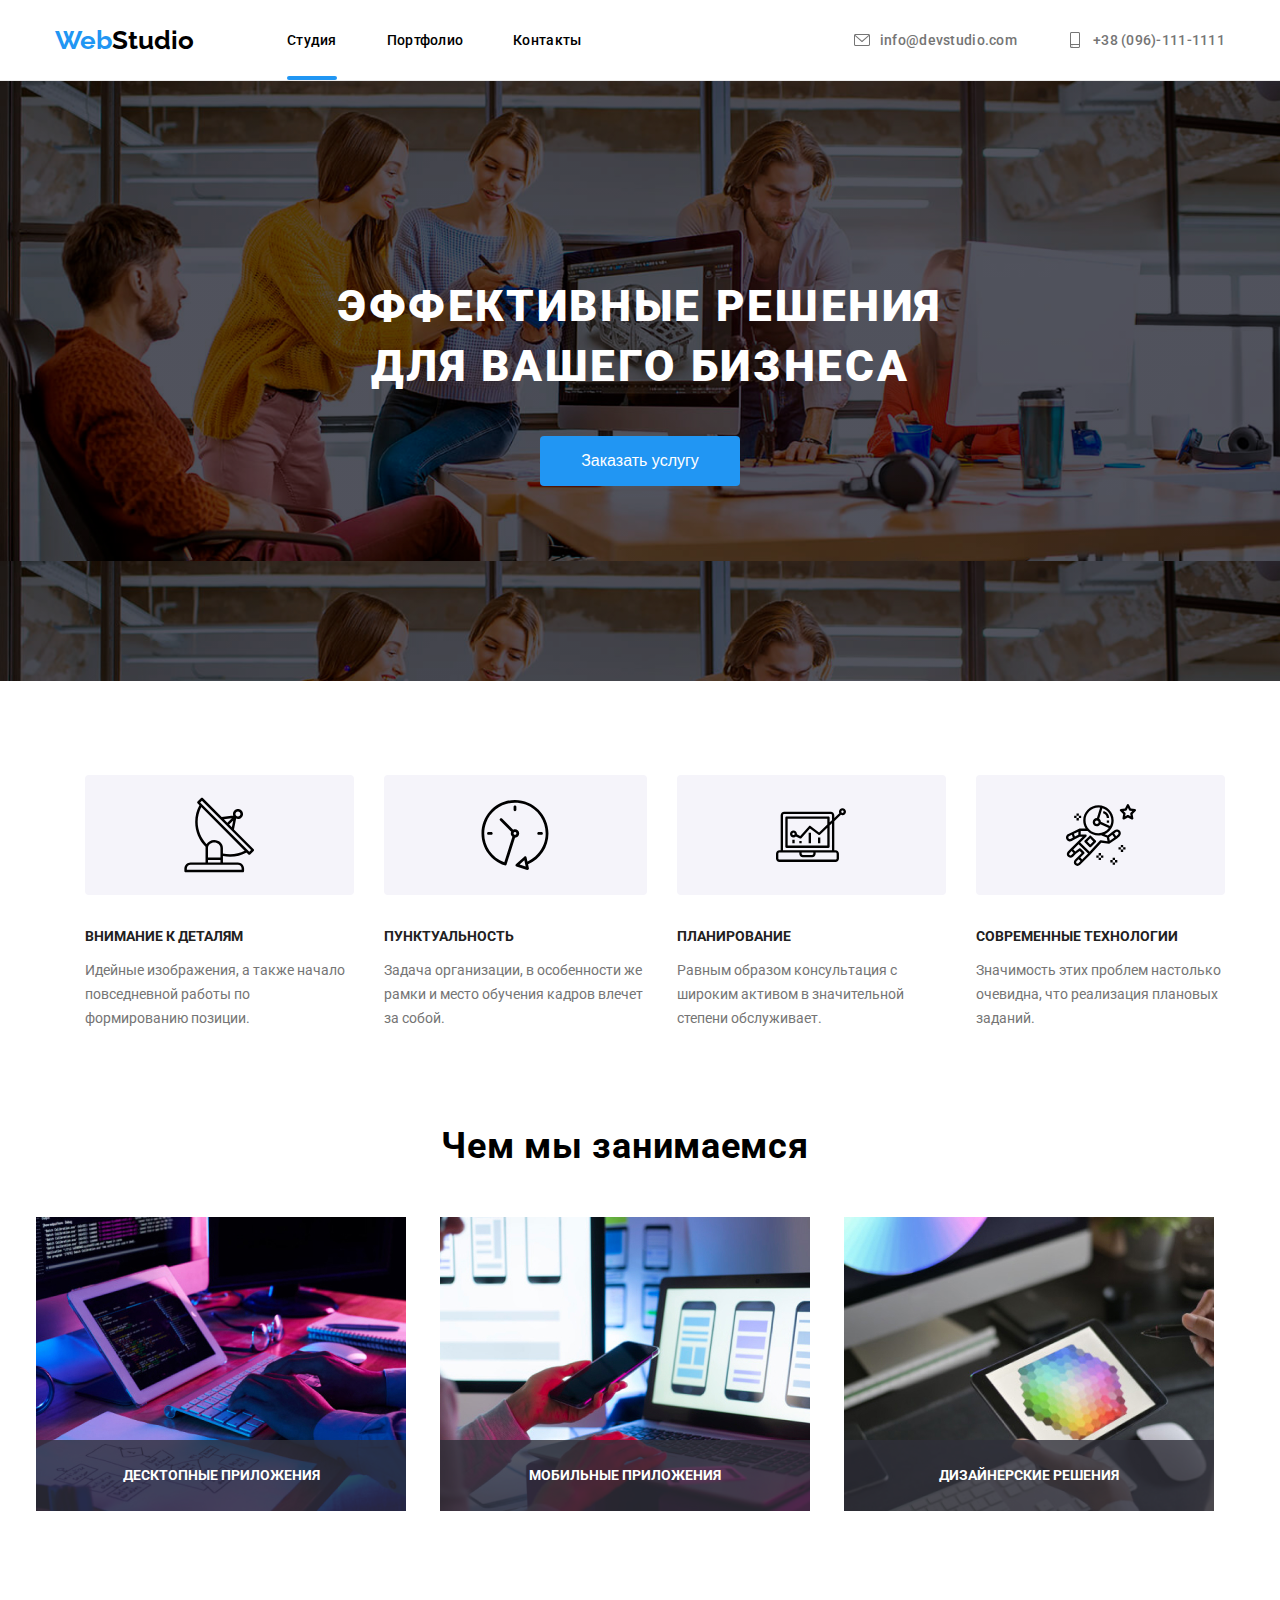
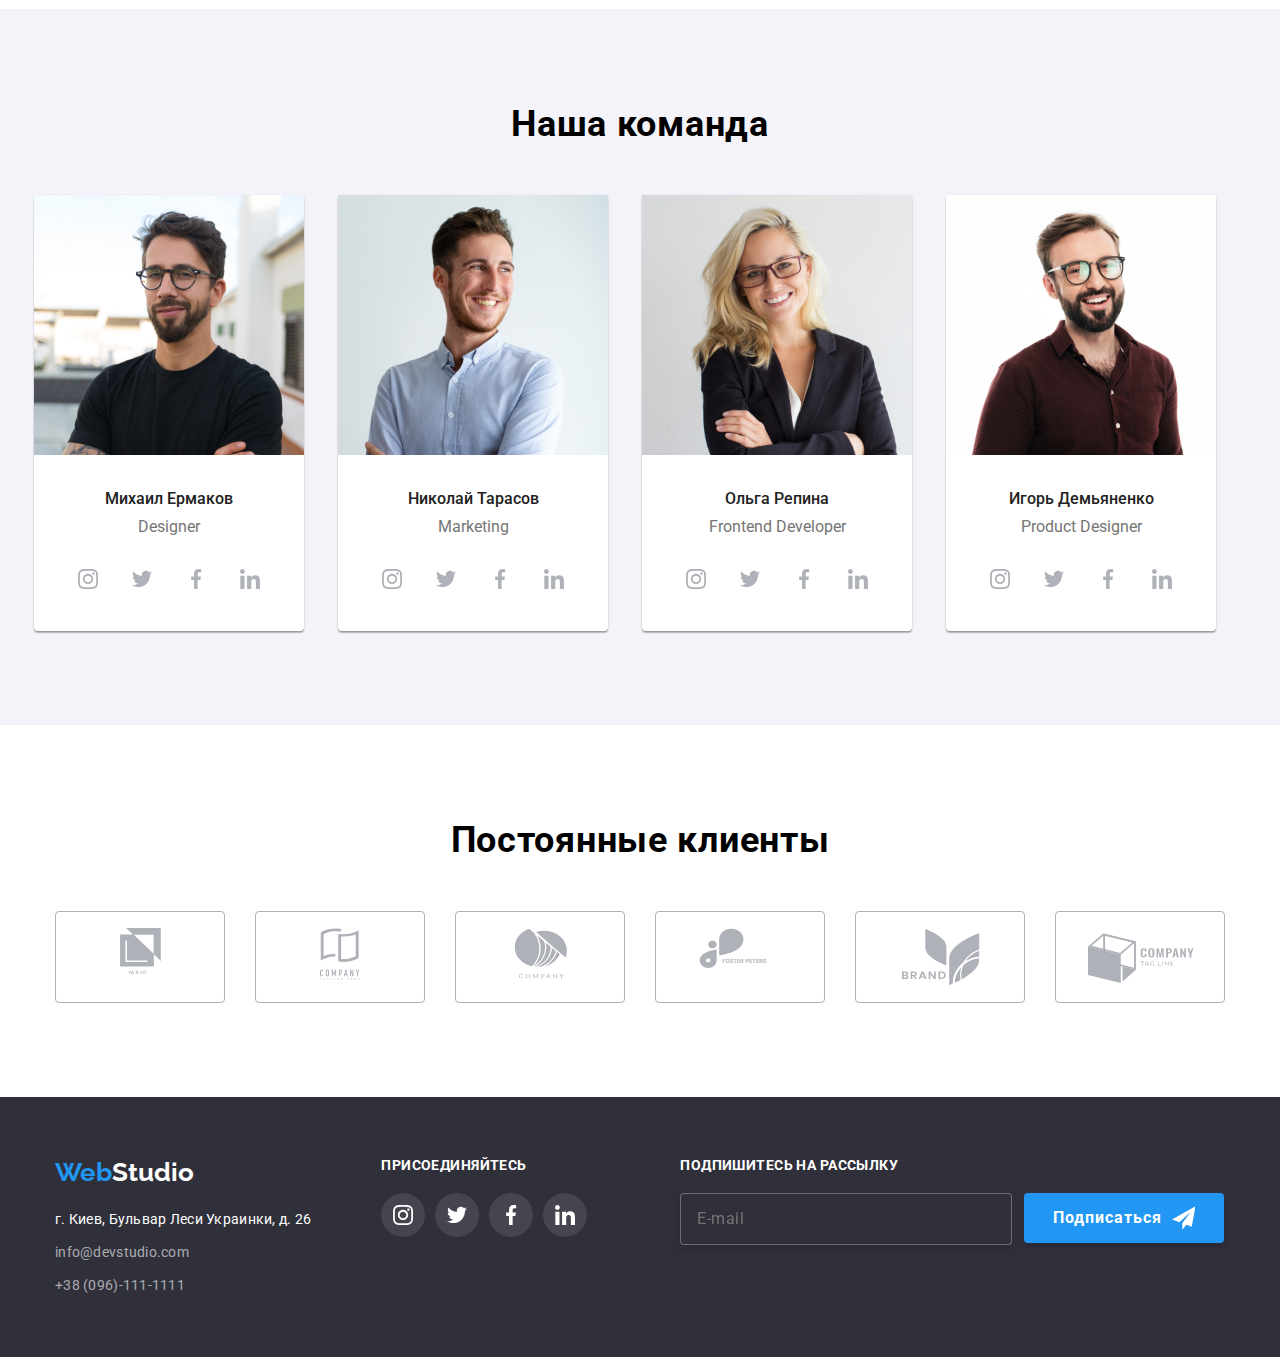
==== index.html @ a00d7442 "initial commit" ====
<!DOCTYPE html>
<html lang="ru">

<head>
    <meta charset="UTF-8">
    <meta http-equiv="X-UA-Compatible" content="IE=edge">
    <meta name="viewport" content="width=device-width, initial-scale=1.0">
    <title>WebStudio</title>
    <link rel="preconnect" href="https://fonts.googleapis.com">
    <link rel="preconnect" href="https://fonts.gstatic.com" crossorigin>
    <link
        href="https://fonts.googleapis.com/css2?family=Raleway:wght@400;700;900&family=Roboto:wght@400;500;700;900&display=swap"
        rel="stylesheet">
    <link rel="stylesheet" href="node_modules/modern-normalize/modern-normalize.css">
    <link rel="stylesheet" href="./css/indexMain.min.css" />

</head>

<body class="body">
    <header class="header">
        <div class="container">
            <nav class="main-nav">
                <div class="logo topLogo ">
                    <a href="./index.html"><span>Web</span>Studio</a>
                </div>


                <ul class="menu-nav list">
                    <li class="item"><a href="./index.html" class="link current-main">Студия</a></li>
                    <li class="item"><a href="./portfolio.html">Портфолио</a></li>
                    <li class="item"><a href="">Контакты</a></li>
                </ul>

                <ul class="contacts list">
                    <li class="item"><a href="mailto:info@devstudio.com" target="_blank" class="item">
                            <svg height="16" width="16" class="contacts-icons envelope">
                                <use href="./images/sprite.svg#icon-envelope"></use>
                            </svg>
                            <p>info@devstudio.com</p>
                        </a>
                    </li>

                    <li class="item"><a href="tel:380961111111" class="item"><svg height="16" width="16"
                                class="contacts-icons phone">
                                <use href="./images/sprite.svg#icon-smartphone"></use>
                            </svg>+38 (096)-111-1111</a>
                    </li>
                </ul>

            </nav>
        </div>
    </header>

    <main class="mainBox">

        <section class="hat">
            <div class="container hatContainer">
                <h1>ЭФФЕКТИВНЫЕ РЕШЕНИЯ</br> ДЛЯ ВАШЕГО БИЗНЕСА</h1>
                <button type="button" data-modal-open>
                    Заказать услугу
                </button>
            </div>
        </section>

        <section class="section paddingKostyl">
            <div class="container">
                <h2 hidden="true"> Особенности </h2>
                <ul class="specifications list">

                    <li class="antena">
                        <div class="icon-specification">
                            <svg height="70px" width="70px" class="icon-specification phone">
                                <use href="./images/sprite.svg#icon-antena"></use>
                            </svg>
                        </div>
                        <h3 class="sub-title">
                            ВНИМАНИЕ К ДЕТАЛЯМ
                        </h3>
                        <p>
                            Идейные изображения, а также начало повседневной работы по формированию позиции.
                        </p>
                    </li>

                    <li class="clock">
                        <div class="icon-specification">
                            <svg height="70px" width="70px" class="icon-specification phone">
                                <use href="./images/sprite.svg#icon-clock"></use>
                            </svg>
                        </div>
                        <h3 class="sub-title">
                            ПУНКТУАЛЬНОСТЬ
                        </h3>
                        <p>
                            Задача организации, в особенности же рамки и место обучения кадров влечет за собой.
                        </p>
                    </li>

                    <li class="diagram">
                        <div class="icon-specification">
                            <svg height="70px" width="70px" class="icon-specification phone">
                                <use href="./images/sprite.svg#icon-diagram"></use>
                            </svg>
                        </div>

                        <h3 class="sub-title">
                            ПЛАНИРОВАНИЕ
                        </h3>
                        <p>
                            Равным образом консультация с широким активом в значительной степени обслуживает.
                        </p>
                    </li>

                    <li class="cosmonaut">
                        <div class="icon-specification">
                            <svg height="70px" width="70px" class="icon-specification">
                                <use href="./images/sprite.svg#icon-astronaut"></use>
                            </svg>
                        </div>
                        <h3 class="sub-title">
                            СОВРЕМЕННЫЕ ТЕХНОЛОГИИ
                        </h3>
                        <p>
                            Значимость этих проблем настолько очевидна, что реализация плановых заданий.
                        </p>
                    </li>

                </ul>
            </div>
        </section>

        <section class="section">
            <div class="activities container">
                <h2 class="activitiesList title">
                    Чем мы занимаемся
                </h2>
                <ul class="activitiesList list">
                    <li>
                        <div class="activitiesThumb">
                            <img src="images/box_1.jpg" alt="Обучение написанию кода" height="294" width="370" />

                            <div class="activitiesOverlay">
                                ДЕСКТОПНЫЕ ПРИЛОЖЕНИЯ
                            </div>
                        </div>

                    </li>

                    <li>
                        <div class="activitiesThumb">
                            <img src="images/box_2.jpg" alt="Изучение мобильных приложений" height="294" width="370" />
                            <div class="activitiesOverlay">
                                МОБИЛЬНЫЕ ПРИЛОЖЕНИЯ
                            </div>
                        </div>
                    </li>

                    <li>
                        <div class="activitiesThumb">
                            <img src="images/box_3.jpg" alt="Обучение дизайну" height="294" width="370" />
                            <div class="activitiesOverlay">
                                ДИЗАЙНЕРСКИЕ РЕШЕНИЯ
                            </div>
                        </div>
                    </li>

                </ul>
            </div>
        </section>

        <section class="section teamSectionFIx">
            <div class="container team">
                <h2 class="title"> Наша команда </h2>
                <ul class="teamList list">

                    <li>
                        <img src="images/ermakov.jpg" height="260" width="270" alt="Designer" />
                        <h4>Михаил Ермаков</h4>
                        <p>Designer</p>
                        <div class="list-social list-social-footer">
                            <a class=" icon-social ">
                                <button class="icon-social teamIconBackground">
                                    <svg width="20px" height="20px" class="teamIconFill">
                                        <use href="./images/sprite.svg#icon-instagram"></use>
                                    </svg>
                                    <!--insta-->
                                </button>
                            </a>
                            <a class="icon-social icon-social-footer">
                                <button class="icon-social teamIconBackground">
                                    <!--twitter-->
                                    <svg width="20px" height="20px" class="teamIconFill">
                                        <use href="./images/sprite.svg#icon-twitter"></use>
                                    </svg>
                                </button>
                            </a>
                            <a class="icon-social icon-social-footer">
                                <button class="icon-social teamIconBackground">
                                    <!--facebook-->
                                    <svg width="20px" height="20px" class="teamIconFill">
                                        <use href="./images/sprite.svg#icon-facebook"></use>
                                    </svg>
                                </button>
                            </a>
                            <a class="icon-social icon-social-footer">
                                <button class="icon-social teamIconBackground">
                                    <!--linkedin-->
                                    <svg width="20px" height="20px" class="teamIconFill">
                                        <use href="./images/sprite.svg#icon-linkedin"></use>
                                    </svg>
                                </button>
                            </a>
                        </div>
                    </li>

                    <li>
                        <img src="images/taracov.jpg" height="260" width="270" alt="Marketing" />
                        <h4>Николай Тарасов</h4>
                        <p>Marketing</p>
                        <div class="list-social list-social-footer">
                            <a class=" icon-social-footer">
                                <button class="icon-social teamIconBackground">
                                    <svg width="20px" height="20px" class="teamIconFill">
                                        <use href="./images/sprite.svg#icon-instagram"></use>
                                    </svg>
                                    <!--insta-->
                                </button>
                            </a>
                            <a class="icon-social icon-social-footer">
                                <button class="icon-social teamIconBackground">
                                    <!--twitter-->
                                    <svg width="20px" height="20px" class="teamIconFill">
                                        <use href="./images/sprite.svg#icon-twitter"></use>
                                    </svg>
                                </button>
                            </a>
                            <a class="icon-social icon-social-footer">
                                <button class="icon-social teamIconBackground">
                                    <!--facebook-->
                                    <svg width="20px" height="20px" class="teamIconFill">
                                        <use href="./images/sprite.svg#icon-facebook"></use>
                                    </svg>
                                </button>
                            </a>
                            <a class="icon-social icon-social-footer">
                                <button class="icon-social teamIconBackground">
                                    <!--linkedin-->
                                    <svg width="20px" height="20px" class="teamIconFill">
                                        <use href="./images/sprite.svg#icon-linkedin"></use>
                                    </svg>
                                </button>
                            </a>
                        </div>
                    </li>

                    <li>
                        <img src="images/repina.jpg" height="260" width="270" alt="FrontendDeveloper" />
                        <h4>Ольга Репина</h4>
                        <p>Frontend Developer</p>
                        <div class="list-social list-social-footer">
                            <a class="icon-social icon-social-footer">
                                <button class="icon-social teamIconBackground">
                                    <svg width="20px" height="20px" class="teamIconFill">
                                        <use href="./images/sprite.svg#icon-instagram"></use>
                                    </svg>
                                    <!--insta-->
                                </button>
                            </a>
                            <a class="icon-social icon-social-footer">
                                <button class="icon-social teamIconBackground">
                                    <!--twitter-->
                                    <svg width="20px" height="20px" class="teamIconFill">
                                        <use href="./images/sprite.svg#icon-twitter"></use>
                                    </svg>
                                </button>
                            </a>
                            <a class="icon-social icon-social-footer">
                                <button class="icon-social teamIconBackground">
                                    <!--facebook-->
                                    <svg width="20px" height="20px" class="teamIconFill">
                                        <use href="./images/sprite.svg#icon-facebook"></use>
                                    </svg>
                                </button>
                            </a>
                            <a class="icon-social icon-social-footer">
                                <button class="icon-social teamIconBackground">
                                    <!--linkedin-->
                                    <svg width="20px" height="20px" class="teamIconFill">
                                        <use href="./images/sprite.svg#icon-linkedin"></use>
                                    </svg>
                                </button>
                            </a>
                        </div>
                    </li>

                    <li>
                        <img src="images/demiyamenko.jpg" height="260" width="270" alt="ProductDesigner" />
                        <h4>Игорь Демьяненко</h4>
                        <p>Product Designer</p>
                        <div class="list-social list-social-footer">
                            <a class=" icon-social-footer">
                                <button class="icon-social teamIconBackground">
                                    <svg width="20px" height="20px" class="teamIconFill">
                                        <use href="./images/sprite.svg#icon-instagram"></use>
                                    </svg>
                                    <!--insta-->
                                </button>
                            </a>
                            <a class="icon-social icon-social-footer">
                                <button class="icon-social teamIconBackground">
                                    <!--twitter-->
                                    <svg width="20px" height="20px" class="teamIconFill">
                                        <use href="./images/sprite.svg#icon-twitter"></use>
                                    </svg>
                                </button>
                            </a>
                            <a class="icon-social icon-social-footer">
                                <button class="icon-social teamIconBackground">
                                    <!--facebook-->
                                    <svg width="20px" height="20px" class="teamIconFill">
                                        <use href="./images/sprite.svg#icon-facebook"></use>
                                    </svg>
                                </button>
                            </a>
                            <a class="icon-social icon-social-footer">
                                <button class="icon-social teamIconBackground">
                                    <!--linkedin-->
                                    <svg width="20px" height="20px" class="teamIconFill">
                                        <use href="./images/sprite.svg#icon-linkedin"></use>
                                    </svg>
                                </button>
                            </a>
                        </div>
                    </li>

                </ul>
            </div>
        </section>
        <section class="section">
            <div class="container client-container">
                <h2 class="title client-title"> Постоянные клиенты</h3>
                    <div class="client-container">
                        <ul class="client-list">

                            <li class="client-item">
                                <a href="">
                                    <svg width="41" height="46.7" class="client-icon">
                                        <use href="./images/sprite.svg#icon-group"></use>
                                    </svg>
                                </a>
                            </li>
                            <li class="client-item">
                                <a href="">
                                    <svg width="40" height="52" viewBox="0 0 40 52" class="client-icon">
                                        <use href="./images/sprite.svg#icon-group-1"></use>
                                    </svg></a>
                            </li>
                            <li class="client-item">
                                <a href="">
                                    <svg width="106" height="60" class="client-icon">
                                        <use href="./images/sprite.svg#icon-group-2"></use>
                                    </svg></a>
                            </li>
                            <li class="client-item">
                                <a href="">
                                    <svg width="106" height="40.62px" class="client-icon">
                                        <use href="./images/sprite.svg#icon-group-3">
                                    </svg>
                                </a>
                            </li>
                            <li class="client-item">
                                <a href="">
                                    <svg width="106" height="
                                " class="client-icon">
                                        <use href="./images/sprite.svg#icon-group-4"></use>
                                    </svg>
                                </a>
                            </li>
                            <li class="client-item">
                                <a href=""><svg width="106" height="60" class="client-icon">
                                        <use href="./images/sprite.svg#icon-group-5">
                                    </svg></a>
                            </li>
                        </ul>
                    </div>
            </div>
        </section>


    </main>

    <footer class="footer">
        <div class="container ">
            <ul class="footerContainer">
                <li class="item">
                    <div>
                        <div class="logo bottomLogo">
                            <p><span>Web</span>Studio</p>
                        </div>
                        <address>
                            <ul class="address list">
                                <li><span>г. Киев, Бульвар Леси Украинки, д. 26</span></li>
                                <li><a href="mailto:info@devstudio.com" target="_blank">info@devstudio.com</a></li>
                                <li><a href="tel:380961111111">+38 (096)-111-1111</a></li>
                            </ul>
                        </address>
                    </div>
                </li>
                <li class="item-social">
                    <div class="footerIconsContainer">

                        <h4>ПРИСОЕДИНЯЙТЕСЬ</h4>
                        <div class="list-social list-social-footer">
                            <a class="icon-social">
                                <button class="icon-social icon-social-footer">
                                    <!--linkedin-->
                                    <svg width="20px" height="20px" class="footerIconFill">
                                        <use href="./images/sprite.svg#icon-instagram"></use>
                                    </svg>
                                </button>
                            </a>

                            <a class="icon-social">
                                <button class="icon-social icon-social-footer">
                                    <!--twitter-->
                                    <svg width="20px" height="20px" class="footerIconFill">
                                        <use href="./images/sprite.svg#icon-twitter"></use>
                                    </svg>
                                </button>
                            </a>
                            <a class="icon-social">
                                <button class="icon-social icon-social-footer">
                                    <!--facebook-->
                                    <svg width="20px" height="20px" class="footerIconFill">
                                        <use href="./images/sprite.svg#icon-facebook"></use>
                                    </svg>
                                </button>
                            </a>
                            <a class="icon-social ">
                                <button class="icon-social icon-social-footer">
                                    <!--linkedin-->
                                    <svg width="20px" height="20px" class="footerIconFill">
                                        <use href="./images/sprite.svg#icon-linkedin"></use>
                                    </svg>
                                </button>
                            </a>
                        </div>
                </li>
                <li class="item-email">
                    <div class="emailContainer">

                        <h4>подпишитесь на рассылку</h4>
                        <div class="list-social list-social-footer">
                            <label for="user_e-mail">
                                <input type="email" name="e-mail" class="emailContainerInput" placeholder="E-mail" />
                            </label>
                            
                            <a href="">
                                <button type="button" class="emailContainerButton">
                                    <p>Подписаться</p>
                                    <svg width="24px" height="24px">
                                        <use href="./images/sprite.svg#icon-send"></use>
                                    </svg>
                                </button>
                            </a>
                        </div>

                </li>
            </ul>
        </div>

        </div>
    </footer>






    <div class="backdrop is-hidden" data-modal>
        <div class="modal">
            <button type="button" class="btn-open" data-modal-close>
                <svg width="11" height="11">
                    <use href="./images/sprite.svg#icon-X"></use>
                </svg>
            </button>

            <p class="modal-title">Оставьте свои данные, мы вам перезвоним</p>

            <form class="modal-label">

                <div>
                    <label for="user_name">
                        <p class="modal-subText">Имя</p>
                        <span class="modal-input-container">
                            <input type="text" name="username" id="user_name" class="modal-inputs" />
                            <svg width="12" height="12" class="modal-inputs-icons">
                                <use href="./images/sprite.svg#icon-Contact"></use>
                            </svg>
                        </span>
                    </label>
                </div>

                <div>
                    <label for="user_Phone">
                        <p class="modal-subText">Телефон</p>
                        <span class="modal-input-container">
                            <input type="number" name="user-Phone" id="user_Phone" class="modal-inputs" />
                            <svg width="14" height="14" class="modal-inputs-icons">
                                <use href="./images/sprite.svg#icon-Phone"></use>
                            </svg>
                        </span>
                    </label>
                </div>

                <div>
                    <label for="user_e-mail">
                        <p class="modal-subText">Почта</p>
                        <span class="modal-input-container">
                            <input type="text" name="user_e-mail" id="user_e-mail" class="modal-inputs" />
                            <svg width="15" height="12" class="modal-inputs-icons">
                                <use href="./images/sprite.svg#icon-Mail"></use>
                            </svg>
                        </span>
                    </label>
                </div>

                <div>
                    <label for="user_commentary">
                        <p class="modal-subText">Комментарий</p>

                        <textarea name="commmentary" placeholder="Введите текст" id="user_commentary"
                            class="modal-textarea"></textarea>

                        </span>
                    </label>
                </div>

                <div class="modal-checkbox">




                    <input type="checkbox" id="check" name="terms-use" class="check">
                <label for="check" class="termsuse-text">
                    Соглашаюсь с рассылкой и принимаю  <a href="" class="terms-link">Условия договора</a>
                </label>
                </div>

                
                <div class="modal-button">
                    <button type="submit" class="send-button">
                        Отправить
                    </button>
                    </div>
            </form>
        </div>
    </div>

    <script src="./js/modal.js"></script>
</body>

</html>
---- css/indexMain.min.css ----
p,ul,li,div,h1,h2,h3,h4,h5,h6{margin-top:0;margin-bottom:0;padding:0}ul{margin-top:0;margin-bottom:0;padding-left:0}button{border-radius:4px}body{font-family:"Roboto", BlinkMacSystemFont, "Segoe UI", Oxygen, Ubuntu, Cantarell, "Open Sans", "Helvetica Neue", sans-serif;margin:0px}.list{list-style-type:none}.link{text-decoration:none}.container{box-sizing:border-box;width:1200px;padding:0 15px;margin:0 auto}.footer{background-color:var(--backgroundColorBlack);padding:60px 0px}.footer a{text-decoration:none}.footerContainer{display:flex;list-style-type:none}.item-social{margin-left:70px}.footerIconsContainer{font-style:normal;font-weight:bold;font-size:14px;line-height:16px;letter-spacing:0.03em;text-transform:uppercase;color:#ffffff;box-sizing:border-box;display:flex;flex-direction:column;align-self:center}.address{font-style:normal;font-weight:400;font-size:14px;letter-spacing:0.02em;line-height:24px;padding:0px;margin-top:20px;transition:250ms cubic-bezier(0.4, 0, 0.2, 1)}.address li+li{margin-top:9px;transition:250ms cubic-bezier(0.4, 0, 0.2, 1)}.address a:hover,.address a:focus{text-decoration:none;color:#fff;transition:250ms cubic-bezier(0.4, 0, 0.2, 1)}.address span{color:#ffffff}.address a{color:rgba(255,255,255,0.6)}.address p{color:#ffffff}.item-email{margin-left:93px}.emailContainer{display:flex;flex-direction:column;box-sizing:border-box;font-style:normal;font-weight:bold;font-size:14px;line-height:16px;letter-spacing:0.03em;text-transform:uppercase;color:#ffffff}.emailContainerInput{display:flex;align-items:center;box-sizing:border-box;padding:15px 16px;width:332px;max-width:358px;color:rgba(255,255,255,0.6);background-color:var(--backgroundColorBlack);border:1px solid rgba(255,255,255,0.3);filter:drop-shadow(0px 4px 4px rgba(0,0,0,0.15));border-radius:4px;font-family:Roboto;font-style:normal;font-weight:normal;font-size:16px;line-height:20px;letter-spacing:0.03em}.emailContainerButton{margin-left:12px;padding:10px 29px;max-width:200px;background-color:var(--highlightColor);display:flex;align-items:center;text-align:center;color:#ffffff;box-shadow:0px 4px 4px rgba(0,0,0,0.15);border:none;border-radius:4px}.emailContainerButton svg{margin-left:10px;fill:#ffffff}.emailContainerButton p{font-family:Roboto;font-style:normal;font-weight:bold;font-size:16px;line-height:30px;display:flex;align-items:center;text-align:center;letter-spacing:0.06em}.emailContainerButton:focus,.emailContainerButton:hover{background-color:#1e7dca;transition:250ms cubic-bezier(0.4, 0, 0.2, 1)}.header{margin-left:auto;margin-right:auto;padding:0 15px;border-bottom:1px solid #ececec}.mainBox{display:flex;align-self:center;justify-content:center;flex-direction:column}.main-nav{display:flex;justify-content:flex-start;align-items:center}.menu-nav{display:flex;margin-left:93px}.menu-nav a{text-decoration:none;color:#000000;font-weight:500;font-size:14px;letter-spacing:0.02em;padding-top:32px;padding-bottom:32px;display:block;transition:250ms cubic-bezier(0.4, 0, 0.2, 1)}.menu-nav a:hover,.menu-nav a:focus{color:var(--highlightColor)}.menu-nav li{text-decoration:none}.menu-nav .item:not(:last-child){margin-right:50px}.contacts{display:flex;margin-left:auto}.contacts a{text-decoration:none;font-weight:500;font-size:14px;letter-spacing:0.02em;color:#757575;padding-bottom:32px;padding-top:32px;display:block;transition:250ms cubic-bezier(0.4, 0, 0.2, 1)}.contacts-icons{display:in-block;width:16px;height:16px;margin-right:10px;fill:#757575}.contacts .item{display:flex;justify-content:center;align-items:center;align-content:center}.contacts .item.item:not(:last-child){margin-right:50px}.contacts .item a:hover,.contacts .item a:focus,.contacts .item a:hover svg,.contacts .item a:focus svg{fill:var(--highlightColor);color:var(--highlightColor);transition:250ms cubic-bezier(0.4, 0, 0.2, 1)}.current-main::after{content:"";position:absolute;border-radius:2px;left:0;bottom:0;width:100%;height:4px;background-color:#2196f3;display:block}.link{position:relative}:root{--backgroundColorBlack: #2f303a;--highlightColor: #2196f3}.section{padding-top:94px;padding-bottom:94px}.body .section+.section{margin-top:0px;padding-top:94px}.paddingKostyl{padding-bottom:0px}.backdrop{position:fixed;height:100vh;width:100vw;background-color:rgba(0,0,0,0.2);top:0;display:flex;align-items:center;justify-content:center}.modal{position:relative;width:528px;min-height:581px;background-color:#ffffff;border-radius:5px}.btn-open{position:absolute;width:30px;height:30px;right:5px;top:5px;background:#ffffff;border:1px solid rgba(0,0,0,0.1);box-sizing:border-box;display:block;align-items:center;justify-content:center;border-radius:50%}.btn-open :hover,.btn-open :focus{fill:var(--highlightColor)}.modal-label{display:flex;flex-direction:column;height:58px;padding:0 40px}.modal-title{padding:40px 40px 12px 40px;font-family:Roboto;font-style:normal;font-weight:bold;font-size:20px;line-height:23px;text-align:center;letter-spacing:0.03em;color:#212121}.modal-subText{font-family:Roboto;font-style:normal;font-weight:normal;font-size:12px;line-height:14px;letter-spacing:0.01em;box-sizing:border-box;color:#757575;margin-bottom:4px}.modal-input-container{position:relative;display:flex;box-sizing:border-box;width:100%;margin-bottom:10px}.modal-inputs{height:40px;box-sizing:border-box;border:1px solid rgba(33,33,33,0.2);width:100%;padding-left:42px;transition:250ms cubic-bezier(0.4, 0, 0.2, 1)}.modal-inputs-icons{position:absolute;display:block;left:15px;top:50%;transform:translateY(-50%);transition:250ms cubic-bezier(0.4, 0, 0.2, 1)}.modal-textarea{width:100%;height:120px;border:1px solid rgba(33,33,33,0.2);box-sizing:border-box;border-radius:4px;resize:none;padding:12px 16px;transition:250ms cubic-bezier(0.4, 0, 0.2, 1)}.modal-textarea::placeholder{font-style:normal;font-weight:normal;font-size:14px}.modal-inputs:hover,.modal-inputs:focus,.modal-textarea:focus,.modal-textarea:hover{border:1px solid #2196F3;outline:none}.modal-inputs:focus ~ .modal-inputs-icons{fill:#2196F3}.modal-checkbox{display:inline-flex;justify-content:center;align-items:center;align-content:center;margin-top:20px}.termsuse-text{display:flex;margin:0;font-size:14px;line-height:171%;letter-spacing:0.03em;color:#757575;padding-left:7px}.termsuse-text::before{content:"";width:15px;height:15px;border:2px solid #212121;border-radius:2px;margin-right:5px}.check:checked+.termsuse-text::before{background-color:#2196F3;display:flex;justify-content:center;align-items:center;width:15px;height:15px;border:none;background-image:url(../images/icon-check.svg);background-repeat:no-repeat;padding:2px;background-size:contain}.check{display:none;width:15px;height:15px}.terms-link{margin-left:5px;text-decoration-line:underline;color:#2196F3}.terms-text{font-family:Roboto;font-style:normal;font-weight:normal;font-size:14px;line-height:24px;letter-spacing:0.03em;color:#757575}.terms-link{margin-left:5px;text-decoration-line:underline;color:#2196F3}.modal-button{display:flex;align-items:center;justify-content:center}.send-button{margin-top:15px;width:200px;height:50px;background-color:#2196F3;border:0px;cursor:pointer;border-radius:4px;transition:250ms cubic-bezier(0.4, 0, 0.2, 1);font-style:normal;font-weight:bold;font-size:16px;line-height:187%;text-align:center;letter-spacing:0.06em;color:#FFFFFF}.send-button:hover,.send-button:focus{background:#188ce8}.list-social{display:flex;justify-content:center}.list-social a+a{margin-left:10px}.icon-social{display:flex;content:"";align-items:center;justify-content:center;height:44px;width:44px;background-size:20px 20px;border-radius:50%;border:0px;background-repeat:no-repeat;background-position:center;transition:250ms cubic-bezier(0.4, 0, 0.2, 1)}.teamIconFill{fill:#AFB1b8}.teamIconBackground{background-color:#ffffff}.icon-social:hover .teamIconFill,.icon-social:focus .teamIconFill{fill:#ffffff}.icon-social:hover,.icon-social:focus{background-color:var(--highlightColor)}.icon-social:nth-child(1){background-image:url(../images/instagram.svg)}.icon-social:nth-child(2){background-image:url(../images/twitter.svg)}.icon-social:nth-child(3){background-image:url(../images/facebook.svg)}.icon-social:nth-child(4){background-image:url(../images/linkedin.svg)}.list-social-footer{margin-top:20px}.icon-social-footer{fill:#ffffff;color:#ffffff;background-color:rgba(255,255,255,0.1)}.logo{text-decoration:none;font-family:"Raleway", sans-serif;font-size:26px;font-weight:700;color:#ffffff;text-decoration:none}.logo span{color:var(--highlightColor)}.logo a{text-decoration:none}.topLogo a{color:#000000}.bottomLogo a{color:#ffffff;margin-bottom:20px}.title{margin-bottom:50px;font-size:36px;line-height:42px;letter-spacing:00.02em}.sub-title{margin-bottom:10px}.activities{display:flex;justify-content:center;align-items:center;align-self:center;flex-direction:column}.activities li{display:inline-block;text-align:center;margin-left:30px}.activities li:first-child{margin:0}.activitiesList{margin-left:-30px}.activitiesThumb{position:relative;display:inline-flex}.activitiesOverlay{position:absolute;bottom:0px;width:100%;padding:27px 0px;background-color:rgba(47,48,58,0.8);line-height:16.41px;font-size:14px;font-weight:700;color:#ffffff}.client-list{list-style-type:none;display:flex;justify-content:center}.client-item:not(:last-child){margin-right:30px}.client-item a{display:block;width:170px;height:92px;border:1px solid #afb1b8;box-sizing:border-box;padding:16px 32px;border-radius:4px;transition:250ms cubic-bezier(0.4, 0, 0.2, 1)}.client-item a :hover{border-color:#2196f3}.client-item svg{fill:#afb1b8;display:block;margin:auto;fill:#afb1b8;transition:250ms cubic-bezier(0.4, 0, 0.2, 1)}.client-item svg :hover{fill:#2196f3}.client-title{display:flex;justify-content:center;align-items:center;align-content:center;margin-right:auto;margin-left:auto}.client-list{list-style-type:none;display:flex;justify-content:center}.client-item a:hover,.client-item:focus,.client-item:hover svg,.client-item:focus svg{border-color:var(--highlightColor);fill:var(--highlightColor)}.client-item:not(:last-child){margin-right:30px}.hat{background-color:var(--backgroundColorBlack);background-image:linear-gradient(to top, rgba(0,0,0,0.4), rgba(0,0,0,0.4)),url(../images/hat_bg.png);background-size:contain}.hatContainer{height:600px;display:flex;flex-direction:column;justify-content:center;align-items:center}.hat button{width:200px;height:50px;margin-top:40px;font-family:-Roboto, Oxygen, Ubuntu, Cantarell, 'Open Sans', 'Helvetica Neue', sans-serif;font-size:16px;font-weight:500;color:#ffffff;border:0px;background-color:var(--highlightColor)}.hat button:hover,.hat button:focus{background-color:#1e7dca;transition:250ms cubic-bezier(0.4, 0, 0.2, 1)}.hat h1{font-size:44px;font-weight:900;line-height:60px;color:#ffffff;letter-spacing:0.06em;text-align:center}.specifications{display:flex;align-items:center;align-self:center;justify-content:center}.specifications li{text-decoration:none;display:block;margin-left:30px;max-width:270px}.specifications h3{margin-top:30px;font-weight:700;line-height:171%;color:#212121;font-size:14px;font-style:normal}.specifications p{font-weight:400;line-height:171%;color:#757575;font-size:14px;font-style:normal}.icon-specification{display:flex;justify-content:center;align-items:center;height:120px;content:"";background-color:#f5f4fa;border-radius:4px;background-repeat:no-repeat;background-position:center;background-size:70px 70px}.team{display:flex;justify-content:center;align-items:center;align-self:center;flex-direction:column}.team p{font-weight:normal;font-size:16px;color:#757575;line-height:18.75px;margin-top:10px}.team h4{margin-top:30px;font-weight:500;font-size:16px;color:#212121}.team li:first-child{margin-left:0px}.teamList{margin-left:-30px}.teamList li{display:inline-block;text-align:center;margin-left:30px;padding-bottom:30px;background-color:#ffffff;box-shadow:0px 1px 3px rgba(0,0,0,0.12),0px 1px 1px rgba(0,0,0,0.14),0px 2px 1px rgba(0,0,0,0.2);border-radius:4px}.teamSectionFIx{background-color:#f5f3fa}.is-hidden{opacity:0;visibility:hidden;pointer-events:none}
/*# sourceMappingURL=indexMain.min.css.map */
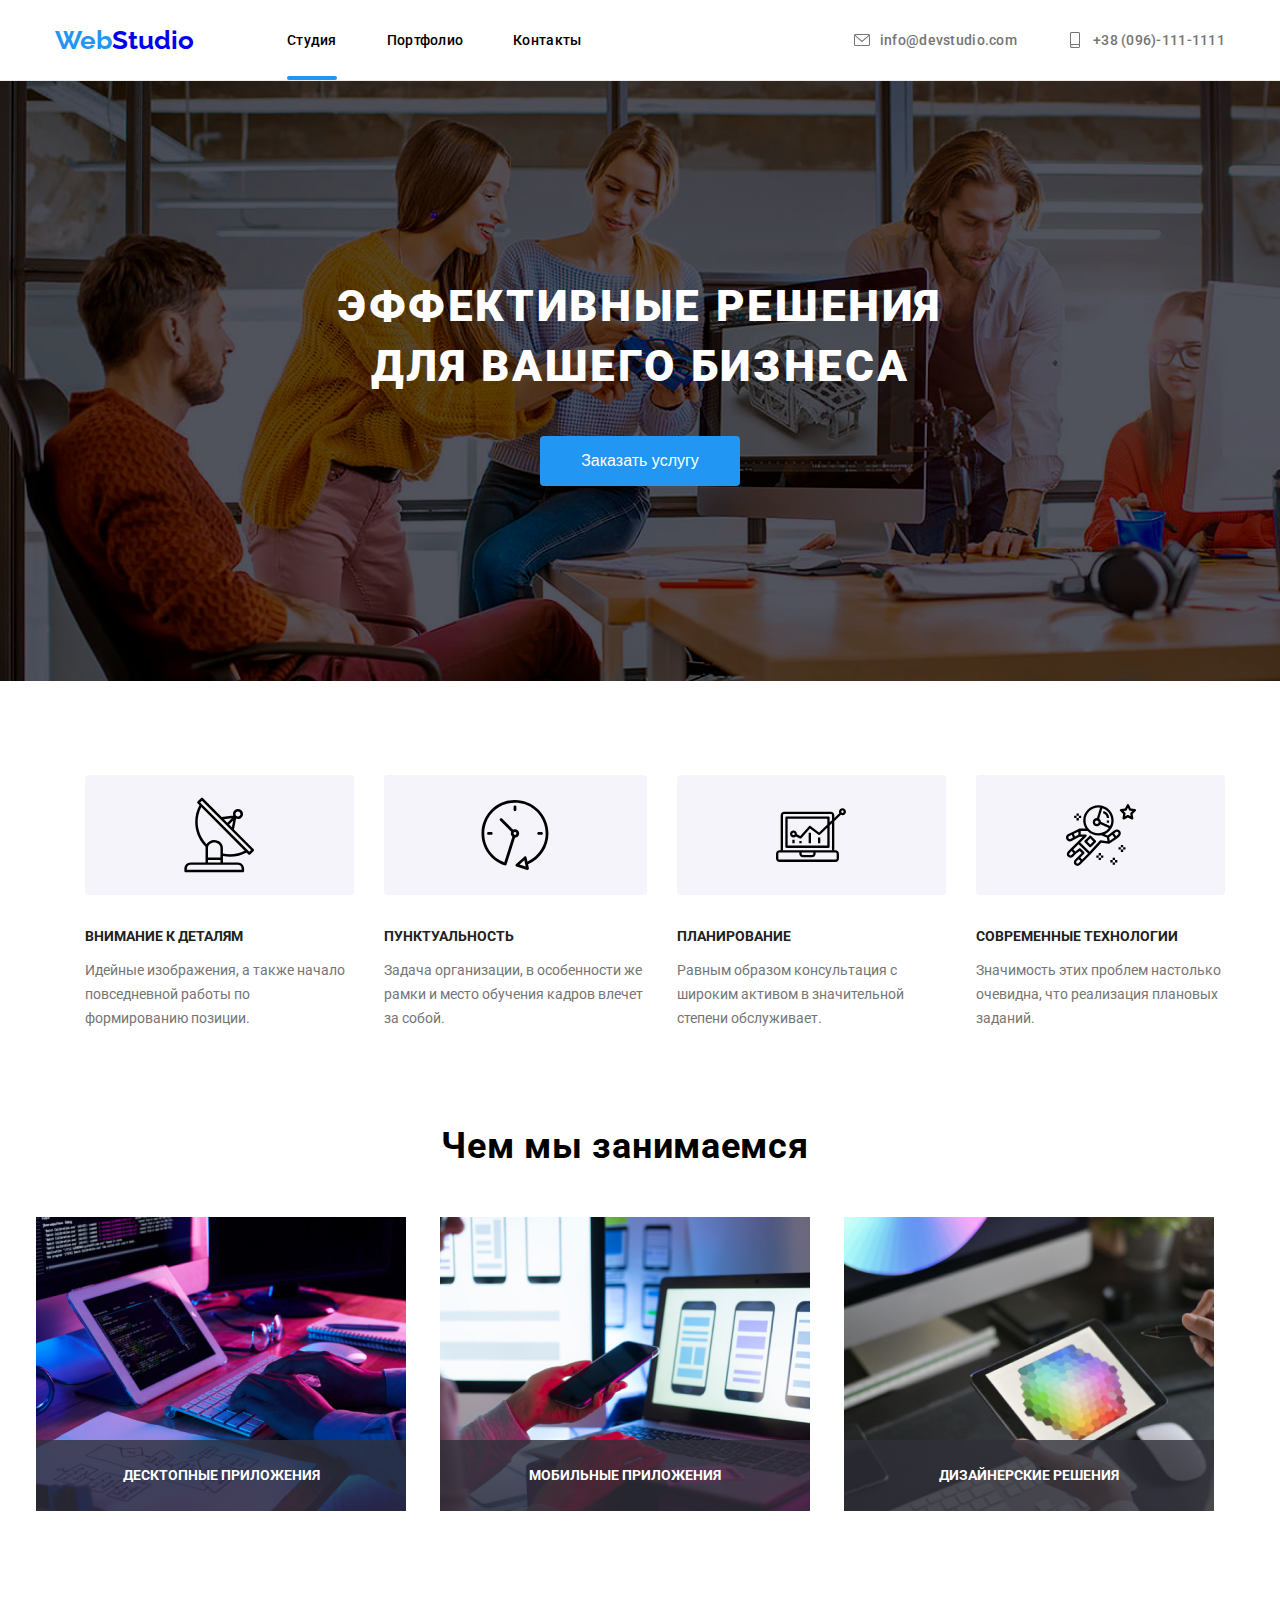
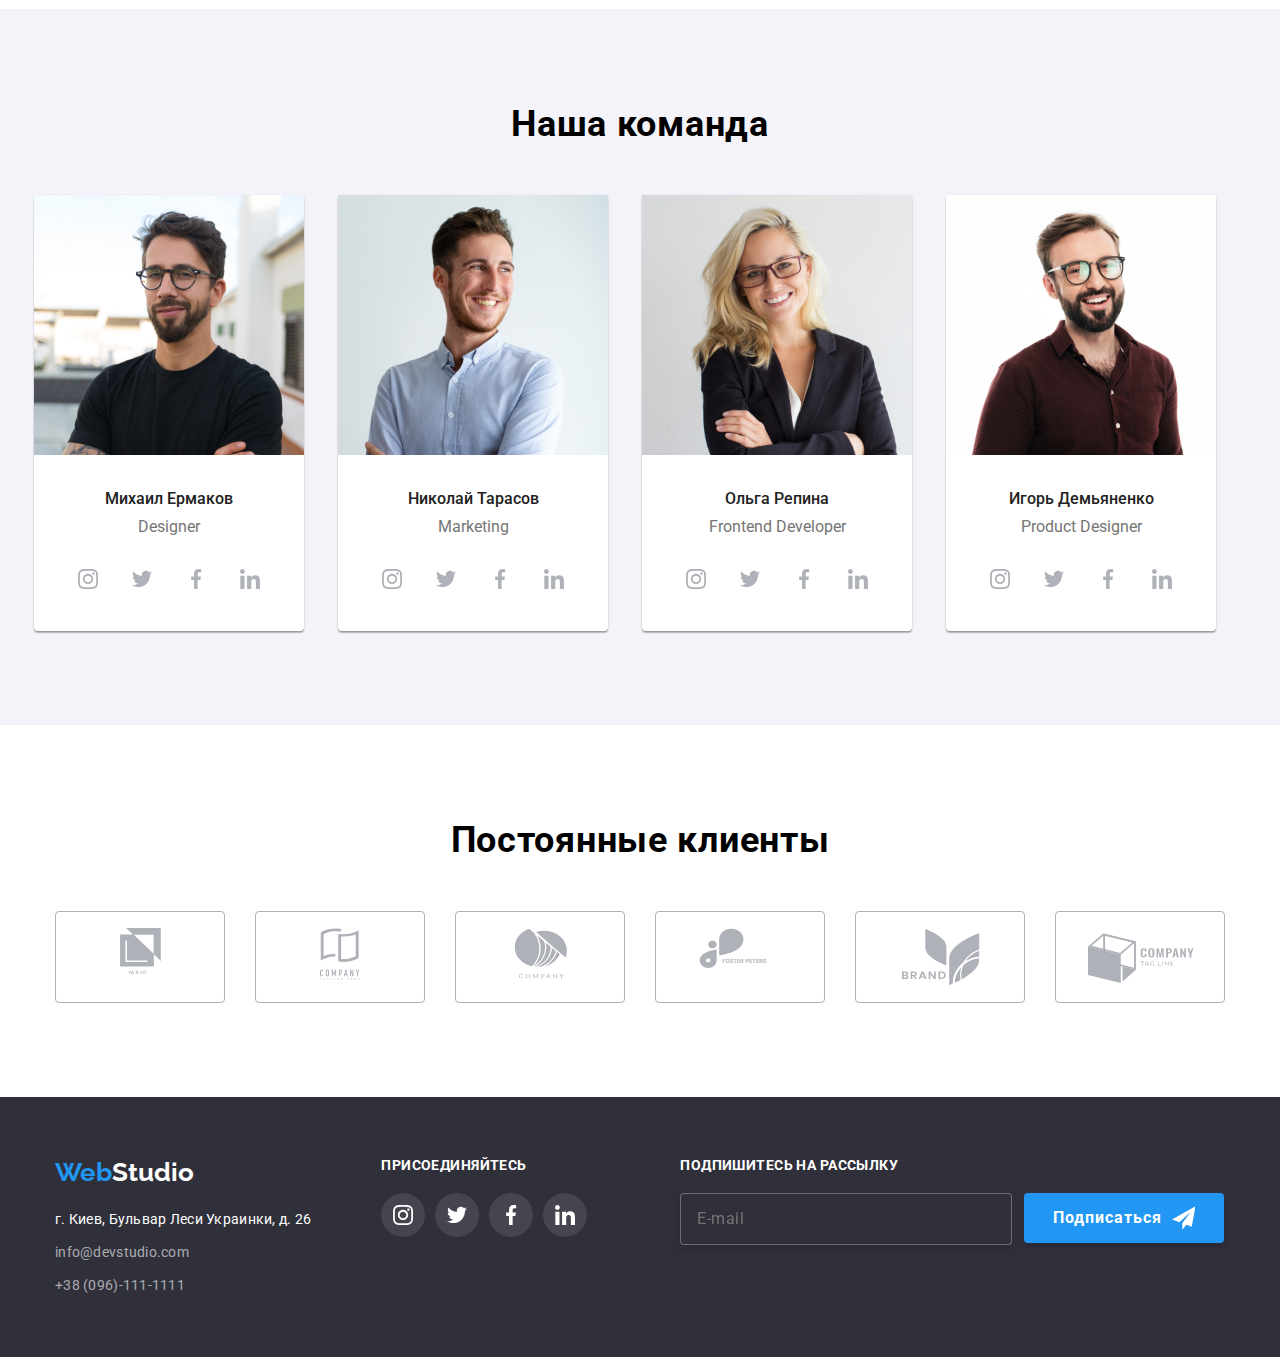
==== commit a5f65106: "fix" ====
--- a/index.html
+++ b/index.html
@@ -19,21 +19,21 @@
 <body class="body">
     <header class="header">
         <div class="container">
-            <nav class="main-nav">
+            <nav class="header__main__nav">
                 <div class="logo topLogo ">
                     <a href="./index.html"><span>Web</span>Studio</a>
                 </div>
 
 
-                <ul class="menu-nav list">
+                <ul class="header__menu__nav list">
                     <li class="item"><a href="./index.html" class="link current-main">Студия</a></li>
-                    <li class="item"><a href="./portfolio.html">Портфолио</a></li>
+                    <li class="item"><a href="./portfolio.html" >Портфолио</a></li>
                     <li class="item"><a href="">Контакты</a></li>
                 </ul>
 
-                <ul class="contacts list">
+                <ul class="header__contacts list">
                     <li class="item"><a href="mailto:info@devstudio.com" target="_blank" class="item">
-                            <svg height="16" width="16" class="contacts-icons envelope">
+                            <svg height="16" width="16" class="header__contacts-icons envelope">
                                 <use href="./images/sprite.svg#icon-envelope"></use>
                             </svg>
                             <p>info@devstudio.com</p>
@@ -41,7 +41,7 @@
                     </li>
 
                     <li class="item"><a href="tel:380961111111" class="item"><svg height="16" width="16"
-                                class="contacts-icons phone">
+                                class="header__contacts-icons phone">
                                 <use href="./images/sprite.svg#icon-smartphone"></use>
                             </svg>+38 (096)-111-1111</a>
                     </li>
@@ -50,11 +50,11 @@
             </nav>
         </div>
     </header>
-
-    <main class="mainBox">
+    
+    <main class="header__header__mainBox">
 
         <section class="hat">
-            <div class="container hatContainer">
+            <div class="container hat__Container">
                 <h1>ЭФФЕКТИВНЫЕ РЕШЕНИЯ</br> ДЛЯ ВАШЕГО БИЗНЕСА</h1>
                 <button type="button" data-modal-open>
                     Заказать услугу
@@ -68,8 +68,8 @@
                 <ul class="specifications list">
 
                     <li class="antena">
-                        <div class="icon-specification">
-                            <svg height="70px" width="70px" class="icon-specification phone">
+                        <div class="icon__specification">
+                            <svg height="70px" width="70px" class="icon__specification phone">
                                 <use href="./images/sprite.svg#icon-antena"></use>
                             </svg>
                         </div>
@@ -82,8 +82,8 @@
                     </li>
 
                     <li class="clock">
-                        <div class="icon-specification">
-                            <svg height="70px" width="70px" class="icon-specification phone">
+                        <div class="icon__specification">
+                            <svg height="70px" width="70px" class="icon__specification phone">
                                 <use href="./images/sprite.svg#icon-clock"></use>
                             </svg>
                         </div>
@@ -96,8 +96,8 @@
                     </li>
 
                     <li class="diagram">
-                        <div class="icon-specification">
-                            <svg height="70px" width="70px" class="icon-specification phone">
+                        <div class="icon__specification">
+                            <svg height="70px" width="70px" class="icon__specification phone">
                                 <use href="./images/sprite.svg#icon-diagram"></use>
                             </svg>
                         </div>
@@ -111,8 +111,8 @@
                     </li>
 
                     <li class="cosmonaut">
-                        <div class="icon-specification">
-                            <svg height="70px" width="70px" class="icon-specification">
+                        <div class="icon__specification">
+                            <svg height="70px" width="70px" class="icon__specification">
                                 <use href="./images/sprite.svg#icon-astronaut"></use>
                             </svg>
                         </div>
@@ -130,15 +130,15 @@
 
         <section class="section">
             <div class="activities container">
-                <h2 class="activitiesList title">
+                <h2 class="activities__List title">
                     Чем мы занимаемся
                 </h2>
-                <ul class="activitiesList list">
-                    <li>
-                        <div class="activitiesThumb">
+                <ul class="activities__List list">
+                    <li>
+                        <div class="activities__Thumb">
                             <img src="images/box_1.jpg" alt="Обучение написанию кода" height="294" width="370" />
 
-                            <div class="activitiesOverlay">
+                            <div class="activities__Overlay">
                                 ДЕСКТОПНЫЕ ПРИЛОЖЕНИЯ
                             </div>
                         </div>
@@ -146,18 +146,18 @@
                     </li>
 
                     <li>
-                        <div class="activitiesThumb">
+                        <div class="activities__Thumb">
                             <img src="images/box_2.jpg" alt="Изучение мобильных приложений" height="294" width="370" />
-                            <div class="activitiesOverlay">
+                            <div class="activities__Overlay">
                                 МОБИЛЬНЫЕ ПРИЛОЖЕНИЯ
                             </div>
                         </div>
                     </li>
 
                     <li>
-                        <div class="activitiesThumb">
+                        <div class="activities__Thumb">
                             <img src="images/box_3.jpg" alt="Обучение дизайну" height="294" width="370" />
-                            <div class="activitiesOverlay">
+                            <div class="activities__Overlay">
                                 ДИЗАЙНЕРСКИЕ РЕШЕНИЯ
                             </div>
                         </div>
@@ -167,44 +167,44 @@
             </div>
         </section>
 
-        <section class="section teamSectionFIx">
+        <section class="section team__Section__Fix">
             <div class="container team">
                 <h2 class="title"> Наша команда </h2>
-                <ul class="teamList list">
+                <ul class="team__List list">
 
                     <li>
                         <img src="images/ermakov.jpg" height="260" width="270" alt="Designer" />
                         <h4>Михаил Ермаков</h4>
                         <p>Designer</p>
-                        <div class="list-social list-social-footer">
-                            <a class=" icon-social ">
-                                <button class="icon-social teamIconBackground">
-                                    <svg width="20px" height="20px" class="teamIconFill">
+                        <div class="social__list social__list__footer">
+                            <a class=" social__icon ">
+                                <button class="social__icon team__Icon__Background">
+                                    <svg width="20px" height="20px" class="team__Icon__Fill">
                                         <use href="./images/sprite.svg#icon-instagram"></use>
                                     </svg>
                                     <!--insta-->
                                 </button>
                             </a>
-                            <a class="icon-social icon-social-footer">
-                                <button class="icon-social teamIconBackground">
+                            <a class="social__icon social__icon__footer">
+                                <button class="social__icon team__Icon__Background">
                                     <!--twitter-->
-                                    <svg width="20px" height="20px" class="teamIconFill">
+                                    <svg width="20px" height="20px" class="team__Icon__Fill">
                                         <use href="./images/sprite.svg#icon-twitter"></use>
                                     </svg>
                                 </button>
                             </a>
-                            <a class="icon-social icon-social-footer">
-                                <button class="icon-social teamIconBackground">
+                            <a class="social__icon social__icon__footer">
+                                <button class="social__icon team__Icon__Background">
                                     <!--facebook-->
-                                    <svg width="20px" height="20px" class="teamIconFill">
+                                    <svg width="20px" height="20px" class="team__Icon__Fill">
                                         <use href="./images/sprite.svg#icon-facebook"></use>
                                     </svg>
                                 </button>
                             </a>
-                            <a class="icon-social icon-social-footer">
-                                <button class="icon-social teamIconBackground">
+                            <a class="social__icon social__icon__footer">
+                                <button class="social__icon team__Icon__Background">
                                     <!--linkedin-->
-                                    <svg width="20px" height="20px" class="teamIconFill">
+                                    <svg width="20px" height="20px" class="team__Icon__Fill">
                                         <use href="./images/sprite.svg#icon-linkedin"></use>
                                     </svg>
                                 </button>
@@ -216,35 +216,35 @@
                         <img src="images/taracov.jpg" height="260" width="270" alt="Marketing" />
                         <h4>Николай Тарасов</h4>
                         <p>Marketing</p>
-                        <div class="list-social list-social-footer">
-                            <a class=" icon-social-footer">
-                                <button class="icon-social teamIconBackground">
-                                    <svg width="20px" height="20px" class="teamIconFill">
+                        <div class="social__list social__list__footer">
+                            <a class=" social__icon__footer">
+                                <button class="social__icon team__Icon__Background">
+                                    <svg width="20px" height="20px" class="team__Icon__Fill">
                                         <use href="./images/sprite.svg#icon-instagram"></use>
                                     </svg>
                                     <!--insta-->
                                 </button>
                             </a>
-                            <a class="icon-social icon-social-footer">
-                                <button class="icon-social teamIconBackground">
+                            <a class="social__icon social__icon__footer">
+                                <button class="social__icon team__Icon__Background">
                                     <!--twitter-->
-                                    <svg width="20px" height="20px" class="teamIconFill">
+                                    <svg width="20px" height="20px" class="team__Icon__Fill">
                                         <use href="./images/sprite.svg#icon-twitter"></use>
                                     </svg>
                                 </button>
                             </a>
-                            <a class="icon-social icon-social-footer">
-                                <button class="icon-social teamIconBackground">
+                            <a class="social__icon social__icon__footer">
+                                <button class="social__icon team__Icon__Background">
                                     <!--facebook-->
-                                    <svg width="20px" height="20px" class="teamIconFill">
+                                    <svg width="20px" height="20px" class="team__Icon__Fill">
                                         <use href="./images/sprite.svg#icon-facebook"></use>
                                     </svg>
                                 </button>
                             </a>
-                            <a class="icon-social icon-social-footer">
-                                <button class="icon-social teamIconBackground">
+                            <a class="social__icon social__icon__footer">
+                                <button class="social__icon team__Icon__Background">
                                     <!--linkedin-->
-                                    <svg width="20px" height="20px" class="teamIconFill">
+                                    <svg width="20px" height="20px" class="team__Icon__Fill">
                                         <use href="./images/sprite.svg#icon-linkedin"></use>
                                     </svg>
                                 </button>
@@ -256,35 +256,35 @@
                         <img src="images/repina.jpg" height="260" width="270" alt="FrontendDeveloper" />
                         <h4>Ольга Репина</h4>
                         <p>Frontend Developer</p>
-                        <div class="list-social list-social-footer">
-                            <a class="icon-social icon-social-footer">
-                                <button class="icon-social teamIconBackground">
-                                    <svg width="20px" height="20px" class="teamIconFill">
+                        <div class="social__list social__list__footer">
+                            <a class="social__icon social__icon__footer">
+                                <button class="social__icon team__Icon__Background">
+                                    <svg width="20px" height="20px" class="team__Icon__Fill">
                                         <use href="./images/sprite.svg#icon-instagram"></use>
                                     </svg>
                                     <!--insta-->
                                 </button>
                             </a>
-                            <a class="icon-social icon-social-footer">
-                                <button class="icon-social teamIconBackground">
+                            <a class="social__icon social__icon__footer">
+                                <button class="social__icon team__Icon__Background">
                                     <!--twitter-->
-                                    <svg width="20px" height="20px" class="teamIconFill">
+                                    <svg width="20px" height="20px" class="team__Icon__Fill">
                                         <use href="./images/sprite.svg#icon-twitter"></use>
                                     </svg>
                                 </button>
                             </a>
-                            <a class="icon-social icon-social-footer">
-                                <button class="icon-social teamIconBackground">
+                            <a class="social__icon social__icon__footer">
+                                <button class="social__icon team__Icon__Background">
                                     <!--facebook-->
-                                    <svg width="20px" height="20px" class="teamIconFill">
+                                    <svg width="20px" height="20px" class="team__Icon__Fill">
                                         <use href="./images/sprite.svg#icon-facebook"></use>
                                     </svg>
                                 </button>
                             </a>
-                            <a class="icon-social icon-social-footer">
-                                <button class="icon-social teamIconBackground">
+                            <a class="social__icon social__icon__footer">
+                                <button class="social__icon team__Icon__Background">
                                     <!--linkedin-->
-                                    <svg width="20px" height="20px" class="teamIconFill">
+                                    <svg width="20px" height="20px" class="team__Icon__Fill">
                                         <use href="./images/sprite.svg#icon-linkedin"></use>
                                     </svg>
                                 </button>
@@ -296,35 +296,35 @@
                         <img src="images/demiyamenko.jpg" height="260" width="270" alt="ProductDesigner" />
                         <h4>Игорь Демьяненко</h4>
                         <p>Product Designer</p>
-                        <div class="list-social list-social-footer">
-                            <a class=" icon-social-footer">
-                                <button class="icon-social teamIconBackground">
-                                    <svg width="20px" height="20px" class="teamIconFill">
+                        <div class="social__list social__list__footer">
+                            <a class=" social__icon__footer">
+                                <button class="social__icon team__Icon__Background">
+                                    <svg width="20px" height="20px" class="team__Icon__Fill">
                                         <use href="./images/sprite.svg#icon-instagram"></use>
                                     </svg>
                                     <!--insta-->
                                 </button>
                             </a>
-                            <a class="icon-social icon-social-footer">
-                                <button class="icon-social teamIconBackground">
+                            <a class="social__icon social__icon__footer">
+                                <button class="social__icon team__Icon__Background">
                                     <!--twitter-->
-                                    <svg width="20px" height="20px" class="teamIconFill">
+                                    <svg width="20px" height="20px" class="team__Icon__Fill">
                                         <use href="./images/sprite.svg#icon-twitter"></use>
                                     </svg>
                                 </button>
                             </a>
-                            <a class="icon-social icon-social-footer">
-                                <button class="icon-social teamIconBackground">
+                            <a class="social__icon social__icon__footer">
+                                <button class="social__icon team__Icon__Background">
                                     <!--facebook-->
-                                    <svg width="20px" height="20px" class="teamIconFill">
+                                    <svg width="20px" height="20px" class="team__Icon__Fill">
                                         <use href="./images/sprite.svg#icon-facebook"></use>
                                     </svg>
                                 </button>
                             </a>
-                            <a class="icon-social icon-social-footer">
-                                <button class="icon-social teamIconBackground">
+                            <a class="social__icon social__icon__footer">
+                                <button class="social__icon team__Icon__Background">
                                     <!--linkedin-->
-                                    <svg width="20px" height="20px" class="teamIconFill">
+                                    <svg width="20px" height="20px" class="team__Icon__Fill">
                                         <use href="./images/sprite.svg#icon-linkedin"></use>
                                     </svg>
                                 </button>
@@ -337,37 +337,37 @@
         </section>
         <section class="section">
             <div class="container client-container">
-                <h2 class="title client-title"> Постоянные клиенты</h3>
+                <h2 class="title client__title"> Постоянные клиенты</h3>
                     <div class="client-container">
-                        <ul class="client-list">
-
-                            <li class="client-item">
+                        <ul class="client__list">
+
+                            <li class="client__item">
                                 <a href="">
                                     <svg width="41" height="46.7" class="client-icon">
                                         <use href="./images/sprite.svg#icon-group"></use>
                                     </svg>
                                 </a>
                             </li>
-                            <li class="client-item">
+                            <li class="client__item">
                                 <a href="">
                                     <svg width="40" height="52" viewBox="0 0 40 52" class="client-icon">
                                         <use href="./images/sprite.svg#icon-group-1"></use>
                                     </svg></a>
                             </li>
-                            <li class="client-item">
+                            <li class="client__item">
                                 <a href="">
                                     <svg width="106" height="60" class="client-icon">
                                         <use href="./images/sprite.svg#icon-group-2"></use>
                                     </svg></a>
                             </li>
-                            <li class="client-item">
+                            <li class="client__item">
                                 <a href="">
                                     <svg width="106" height="40.62px" class="client-icon">
                                         <use href="./images/sprite.svg#icon-group-3">
                                     </svg>
                                 </a>
                             </li>
-                            <li class="client-item">
+                            <li class="client__item">
                                 <a href="">
                                     <svg width="106" height="
                                 " class="client-icon">
@@ -375,7 +375,7 @@
                                     </svg>
                                 </a>
                             </li>
-                            <li class="client-item">
+                            <li class="client__item">
                                 <a href=""><svg width="106" height="60" class="client-icon">
                                         <use href="./images/sprite.svg#icon-group-5">
                                     </svg></a>
@@ -390,10 +390,10 @@
 
     <footer class="footer">
         <div class="container ">
-            <ul class="footerContainer">
+            <ul class="footer__Container">
                 <li class="item">
                     <div>
-                        <div class="logo bottomLogo">
+                        <div class="logo bottom__Logo">
                             <p><span>Web</span>Studio</p>
                         </div>
                         <address>
@@ -405,13 +405,13 @@
                         </address>
                     </div>
                 </li>
-                <li class="item-social">
-                    <div class="footerIconsContainer">
+                <li class="item__social">
+                    <div class="footer__Icons__Container">
 
                         <h4>ПРИСОЕДИНЯЙТЕСЬ</h4>
-                        <div class="list-social list-social-footer">
-                            <a class="icon-social">
-                                <button class="icon-social icon-social-footer">
+                        <div class="social__list social__list__footer">
+                            <a class="social__icon">
+                                <button class="social__icon social__icon__footer">
                                     <!--linkedin-->
                                     <svg width="20px" height="20px" class="footerIconFill">
                                         <use href="./images/sprite.svg#icon-instagram"></use>
@@ -419,24 +419,24 @@
                                 </button>
                             </a>
 
-                            <a class="icon-social">
-                                <button class="icon-social icon-social-footer">
+                            <a class="social__icon">
+                                <button class="social__icon social__icon__footer">
                                     <!--twitter-->
                                     <svg width="20px" height="20px" class="footerIconFill">
                                         <use href="./images/sprite.svg#icon-twitter"></use>
                                     </svg>
                                 </button>
                             </a>
-                            <a class="icon-social">
-                                <button class="icon-social icon-social-footer">
+                            <a class="social__icon">
+                                <button class="social__icon social__icon__footer">
                                     <!--facebook-->
                                     <svg width="20px" height="20px" class="footerIconFill">
                                         <use href="./images/sprite.svg#icon-facebook"></use>
                                     </svg>
                                 </button>
                             </a>
-                            <a class="icon-social ">
-                                <button class="icon-social icon-social-footer">
+                            <a class="social__icon ">
+                                <button class="social__icon social__icon__footer">
                                     <!--linkedin-->
                                     <svg width="20px" height="20px" class="footerIconFill">
                                         <use href="./images/sprite.svg#icon-linkedin"></use>
@@ -445,17 +445,17 @@
                             </a>
                         </div>
                 </li>
-                <li class="item-email">
-                    <div class="emailContainer">
+                <li class="footer__item__email">
+                    <div class="footer__email_Container">
 
                         <h4>подпишитесь на рассылку</h4>
-                        <div class="list-social list-social-footer">
+                        <div class="social__list social__list__footer">
                             <label for="user_e-mail">
-                                <input type="email" name="e-mail" class="emailContainerInput" placeholder="E-mail" />
+                                <input type="email" name="e-mail" class="footer__email__Input__Container" placeholder="E-mail" />
                             </label>
                             
                             <a href="">
-                                <button type="button" class="emailContainerButton">
+                                <button type="button" class="footer__email__Button__Container">
                                     <p>Подписаться</p>
                                     <svg width="24px" height="24px">
                                         <use href="./images/sprite.svg#icon-send"></use>
@@ -484,16 +484,16 @@
                 </svg>
             </button>
 
-            <p class="modal-title">Оставьте свои данные, мы вам перезвоним</p>
-
-            <form class="modal-label">
+            <p class="modal__title">Оставьте свои данные, мы вам перезвоним</p>
+
+            <form class="modal__label">
 
                 <div>
                     <label for="user_name">
-                        <p class="modal-subText">Имя</p>
-                        <span class="modal-input-container">
-                            <input type="text" name="username" id="user_name" class="modal-inputs" />
-                            <svg width="12" height="12" class="modal-inputs-icons">
+                        <p class="modal__subText">Имя</p>
+                        <span class="modal__input__container">
+                            <input type="text" name="username" id="user_name" class="modal__inputs" />
+                            <svg width="12" height="12" class="modal__inputs__icons">
                                 <use href="./images/sprite.svg#icon-Contact"></use>
                             </svg>
                         </span>
@@ -502,10 +502,10 @@
 
                 <div>
                     <label for="user_Phone">
-                        <p class="modal-subText">Телефон</p>
-                        <span class="modal-input-container">
-                            <input type="number" name="user-Phone" id="user_Phone" class="modal-inputs" />
-                            <svg width="14" height="14" class="modal-inputs-icons">
+                        <p class="modal__subText">Телефон</p>
+                        <span class="modal__input__container">
+                            <input type="number" name="user-Phone" id="user_Phone" class="modal__inputs" />
+                            <svg width="14" height="14" class="modal__inputs__icons">
                                 <use href="./images/sprite.svg#icon-Phone"></use>
                             </svg>
                         </span>
@@ -514,10 +514,10 @@
 
                 <div>
                     <label for="user_e-mail">
-                        <p class="modal-subText">Почта</p>
-                        <span class="modal-input-container">
-                            <input type="text" name="user_e-mail" id="user_e-mail" class="modal-inputs" />
-                            <svg width="15" height="12" class="modal-inputs-icons">
+                        <p class="modal__subText">Почта</p>
+                        <span class="modal__input__container">
+                            <input type="text" name="user_e-mail" id="user_e-mail" class="modal__inputs" />
+                            <svg width="15" height="12" class="modal__inputs__icons">
                                 <use href="./images/sprite.svg#icon-Mail"></use>
                             </svg>
                         </span>
@@ -526,29 +526,29 @@
 
                 <div>
                     <label for="user_commentary">
-                        <p class="modal-subText">Комментарий</p>
+                        <p class="modal__subText">Комментарий</p>
 
                         <textarea name="commmentary" placeholder="Введите текст" id="user_commentary"
-                            class="modal-textarea"></textarea>
+                            class="modal__textarea"></textarea>
 
                         </span>
                     </label>
                 </div>
 
-                <div class="modal-checkbox">
+                <div class="modal__checkbox">
 
 
 
 
                     <input type="checkbox" id="check" name="terms-use" class="check">
-                <label for="check" class="termsuse-text">
-                    Соглашаюсь с рассылкой и принимаю  <a href="" class="terms-link">Условия договора</a>
+                <label for="check" class="termsuse__text">
+                    Соглашаюсь с рассылкой и принимаю  <a href="" class="terms__link">Условия договора</a>
                 </label>
                 </div>
 
                 
-                <div class="modal-button">
-                    <button type="submit" class="send-button">
+                <div class="modal__button">
+                    <button type="submit" class="send__button">
                         Отправить
                     </button>
                     </div>
--- a/css/indexMain.min.css
+++ b/css/indexMain.min.css
@@ -1,3 +1,3 @@
 p,ul,li,div,h1,h2,h3,h4,h5,h6{margin-top:0;margin-bottom:0;padding:0}ul{margin-top:0;margin-bottom:0;padding-left:0}button{border-radius:4px}body{font-family:"Roboto", BlinkMacSystemFont, "Segoe UI", Oxygen, Ubuntu,- Cantarell, "Open Sans", "Helvetica Neue", sans-serif;margin:0px}.list{list-style-type:none}.link{text-decoration:none}.container{box-sizing:border-box;width:1200px;padding:0 15px;margin:0 auto}.footer{background-color:var(--backgroundColorBlack);padding:60px 0px}.footer a{text-decoration:none}.footerContainer{display:flex;list-style-type:none}.item-social{margin-left:70px}.footerIconsContainer{font-style:normal;font-weight:bold;font-size:14px;line-height:16px;letter-spacing:0.03em;text-transform:uppercase;color:#ffffff;box-sizing:border-box;display:flex;flex-direction:column;align-self:center}.address{font-style:normal;font-weight:400;font-size:14px;letter-spacing:0.02em;line-height:24px;padding:0px;margin-top:20px;transition:250ms cubic-bezier(0.4, 0, 0.2, 1)}.address li+li{margin-top:9px;transition:250ms cubic-bezier(0.4, 0, 0.2, 1)}.address a:hover,.address a:focus{text-decoration:none;color:#fff;transition:250ms cubic-bezier(0.4, 0, 0.2, 1)}.address span{color:#ffffff}.address a{color:rgba(255,255,255,0.6)}.address p{color:#ffffff}.item-email{margin-left:93px}.emailContainer{display:flex;flex-direction:column;box-sizing:border-box;font-style:normal;font-weight:bold;font-size:14px;line-height:16px;letter-spacing:0.03em;text-transform:uppercase;color:#ffffff}.emailContainerInput{display:flex;align-items:center;box-sizing:border-box;padding:15px 16px;width:332px;max-width:358px;color:rgba(255,255,255,0.6);background-color:var(--backgroundColorBlack);border:1px solid rgba(255,255,255,0.3);filter:drop-shadow(0px 4px 4px rgba(0,0,0,0.15));border-radius:4px;font-family:Roboto;font-style:normal;font-weight:normal;font-size:16px;line-height:20px;letter-spacing:0.03em}.emailContainerButton{margin-left:12px;padding:10px 29px;max-width:200px;background-color:var(--highlightColor);display:flex;align-items:center;text-align:center;color:#ffffff;box-shadow:0px 4px 4px rgba(0,0,0,0.15);border:none;border-radius:4px}.emailContainerButton svg{margin-left:10px;fill:#ffffff}.emailContainerButton p{font-family:Roboto;font-style:normal;font-weight:bold;font-size:16px;line-height:30px;display:flex;align-items:center;text-align:center;letter-spacing:0.06em}.emailContainerButton:focus,.emailContainerButton:hover{background-color:#1e7dca;transition:250ms cubic-bezier(0.4, 0, 0.2, 1)}.header{margin-left:auto;margin-right:auto;padding:0 15px;border-bottom:1px solid #ececec}.mainBox{display:flex;align-self:center;justify-content:center;flex-direction:column}.main-nav{display:flex;justify-content:flex-start;align-items:center}.menu-nav{display:flex;margin-left:93px}.menu-nav a{text-decoration:none;color:#000000;font-weight:500;font-size:14px;letter-spacing:0.02em;padding-top:32px;padding-bottom:32px;display:block;transition:250ms cubic-bezier(0.4, 0, 0.2, 1)}.menu-nav a:hover,.menu-nav a:focus{color:var(--highlightColor)}.menu-nav li{text-decoration:none}.menu-nav .item:not(:last-child){margin-right:50px}.contacts{display:flex;margin-left:auto}.contacts a{text-decoration:none;font-weight:500;font-size:14px;letter-spacing:0.02em;color:#757575;padding-bottom:32px;padding-top:32px;display:block;transition:250ms cubic-bezier(0.4, 0, 0.2, 1)}.contacts-icons{display:in-block;width:16px;height:16px;margin-right:10px;fill:#757575}.contacts .item{display:flex;justify-content:center;align-items:center;align-content:center}.contacts .item.item:not(:last-child){margin-right:50px}.contacts .item a:hover,.contacts .item a:focus,.contacts .item a:hover svg,.contacts .item a:focus svg{fill:var(--highlightColor);color:var(--highlightColor);transition:250ms cubic-bezier(0.4, 0, 0.2, 1)}.current-main::after{content:"";position:absolute;border-radius:2px;left:0;bottom:0;width:100%;height:4px;background-color:#2196f3;display:block}.link{position:relative}:root{--backgroundColorBlack: #2f303a;--highlightColor: #2196f3}.section{padding-top:94px;padding-bottom:94px}.body .section+.section{margin-top:0px;padding-top:94px}.paddingKostyl{padding-bottom:0px}.backdrop{position:fixed;height:100vh;width:100vw;background-color:rgba(0,0,0,0.2);top:0;display:flex;align-items:center;justify-content:center}.modal{position:relative;width:528px;min-height:581px;background-color:#ffffff;border-radius:5px}.btn-open{position:absolute;width:30px;height:30px;right:5px;top:5px;background:#ffffff;border:1px solid rgba(0,0,0,0.1);box-sizing:border-box;display:block;align-items:center;justify-content:center;border-radius:50%}.btn-open :hover,.btn-open :focus{fill:var(--highlightColor)}.modal-label{display:flex;flex-direction:column;height:58px;padding:0 40px}.modal-title{padding:40px 40px 12px 40px;font-family:Roboto;font-style:normal;font-weight:bold;font-size:20px;line-height:23px;text-align:center;letter-spacing:0.03em;color:#212121}.modal-subText{font-family:Roboto;font-style:normal;font-weight:normal;font-size:12px;line-height:14px;letter-spacing:0.01em;box-sizing:border-box;color:#757575;margin-bottom:4px}.modal-input-container{position:relative;display:flex;box-sizing:border-box;width:100%;margin-bottom:10px}.modal-inputs{height:40px;box-sizing:border-box;border:1px solid rgba(33,33,33,0.2);width:100%;padding-left:42px;transition:250ms cubic-bezier(0.4, 0, 0.2, 1)}.modal-inputs-icons{position:absolute;display:block;left:15px;top:50%;transform:translateY(-50%);transition:250ms cubic-bezier(0.4, 0, 0.2, 1)}.modal-textarea{width:100%;height:120px;border:1px solid rgba(33,33,33,0.2);box-sizing:border-box;border-radius:4px;resize:none;padding:12px 16px;transition:250ms cubic-bezier(0.4, 0, 0.2, 1)}.modal-textarea::placeholder{font-style:normal;font-weight:normal;font-size:14px}.modal-inputs:hover,.modal-inputs:focus,.modal-textarea:focus,.modal-textarea:hover{border:1px solid #2196F3;outline:none}.modal-inputs:focus ~ .modal-inputs-icons{fill:#2196F3}.modal-checkbox{display:inline-flex;justify-content:center;align-items:center;align-content:center;margin-top:20px}.termsuse-text{display:flex;margin:0;font-size:14px;line-height:171%;letter-spacing:0.03em;color:#757575;padding-left:7px}.termsuse-text::before{content:"";width:15px;height:15px;border:2px solid #212121;border-radius:2px;margin-right:5px}.check:checked+.termsuse-text::before{background-color:#2196F3;display:flex;justify-content:center;align-items:center;width:15px;height:15px;border:none;background-image:url(../images/icon-check.svg);background-repeat:no-repeat;padding:2px;background-size:contain}.check{display:none;width:15px;height:15px}.terms-link{margin-left:5px;text-decoration-line:underline;color:#2196F3}.terms-text{font-family:Roboto;font-style:normal;font-weight:normal;font-size:14px;line-height:24px;letter-spacing:0.03em;color:#757575}.terms-link{margin-left:5px;text-decoration-line:underline;color:#2196F3}.modal-button{display:flex;align-items:center;justify-content:center}.send-button{margin-top:15px;width:200px;height:50px;background-color:#2196F3;border:0px;cursor:pointer;border-radius:4px;transition:250ms cubic-bezier(0.4, 0, 0.2, 1);font-style:normal;font-weight:bold;font-size:16px;line-height:187%;text-align:center;letter-spacing:0.06em;color:#FFFFFF}.send-button:hover,.send-button:focus{background:#188ce8}.list-social{display:flex;justify-content:center}.list-social a+a{margin-left:10px}.icon-social{display:flex;content:"";align-items:center;justify-content:center;height:44px;width:44px;background-size:20px 20px;border-radius:50%;border:0px;background-repeat:no-repeat;background-position:center;transition:250ms cubic-bezier(0.4, 0, 0.2, 1)}.teamIconFill{fill:#AFB1b8}.teamIconBackground{background-color:#ffffff}.icon-social:hover .teamIconFill,.icon-social:focus .teamIconFill{fill:#ffffff}.icon-social:hover,.icon-social:focus{background-color:var(--highlightColor)}.icon-social:nth-child(1){background-image:url(../images/instagram.svg)}.icon-social:nth-child(2){background-image:url(../images/twitter.svg)}.icon-social:nth-child(3){background-image:url(../images/facebook.svg)}.icon-social:nth-child(4){background-image:url(../images/linkedin.svg)}.list-social-footer{margin-top:20px}.icon-social-footer{fill:#ffffff;color:#ffffff;background-color:rgba(255,255,255,0.1)}.logo{text-decoration:none;font-family:"Raleway", sans-serif;font-size:26px;font-weight:700;color:#ffffff;text-decoration:none}.logo span{color:var(--highlightColor)}.logo a{text-decoration:none}.topLogo a{color:#000000}.bottomLogo a{color:#ffffff;margin-bottom:20px}.title{margin-bottom:50px;font-size:36px;line-height:42px;letter-spacing:00.02em}.sub-title{margin-bottom:10px}.activities{display:flex;justify-content:center;align-items:center;align-self:center;flex-direction:column}.activities li{display:inline-block;text-align:center;margin-left:30px}.activities li:first-child{margin:0}.activitiesList{margin-left:-30px}.activitiesThumb{position:relative;display:inline-flex}.activitiesOverlay{position:absolute;bottom:0px;width:100%;padding:27px 0px;background-color:rgba(47,48,58,0.8);line-height:16.41px;font-size:14px;font-weight:700;color:#ffffff}.client-list{list-style-type:none;display:flex;justify-content:center}.client-item:not(:last-child){margin-right:30px}.client-item a{display:block;width:170px;height:92px;border:1px solid #afb1b8;box-sizing:border-box;padding:16px 32px;border-radius:4px;transition:250ms cubic-bezier(0.4, 0, 0.2, 1)}.client-item a :hover{border-color:#2196f3}.client-item svg{fill:#afb1b8;display:block;margin:auto;fill:#afb1b8;transition:250ms cubic-bezier(0.4, 0, 0.2, 1)}.client-item svg :hover{fill:#2196f3}.client-title{display:flex;justify-content:center;align-items:center;align-content:center;margin-right:auto;margin-left:auto}.client-list{list-style-type:none;display:flex;justify-content:center}.client-item a:hover,.client-item:focus,.client-item:hover svg,.client-item:focus svg{border-color:var(--highlightColor);fill:var(--highlightColor)}.client-item:not(:last-child){margin-right:30px}.hat{background-color:var(--backgroundColorBlack);background-image:linear-gradient(to top, rgba(0,0,0,0.4), rgba(0,0,0,0.4)),url(../images/hat_bg.png);background-size:contain}.hatContainer{height:600px;display:flex;flex-direction:column;justify-content:center;align-items:center}.hat button{width:200px;height:50px;margin-top:40px;font-family:-Roboto, Oxygen, Ubuntu, Cantarell, 'Open Sans', 'Helvetica Neue', sans-serif;font-size:16px;font-weight:500;color:#ffffff;border:0px;background-color:var(--highlightColor)}.hat button:hover,.hat button:focus{background-color:#1e7dca;transition:250ms cubic-bezier(0.4, 0, 0.2, 1)}.hat h1{font-size:44px;font-weight:900;line-height:60px;color:#ffffff;letter-spacing:0.06em;text-align:center}.specifications{display:flex;align-items:center;align-self:center;justify-content:center}.specifications li{text-decoration:none;display:block;margin-left:30px;max-width:270px}.specifications h3{margin-top:30px;font-weight:700;line-height:171%;color:#212121;font-size:14px;font-style:normal}.specifications p{font-weight:400;line-height:171%;color:#757575;font-size:14px;font-style:normal}.icon-specification{display:flex;justify-content:center;align-items:center;height:120px;content:"";background-color:#f5f4fa;border-radius:4px;background-repeat:no-repeat;background-position:center;background-size:70px 70px}.team{display:flex;justify-content:center;align-items:center;align-self:center;flex-direction:column}.team p{font-weight:normal;font-size:16px;color:#757575;line-height:18.75px;margin-top:10px}.team h4{margin-top:30px;font-weight:500;font-size:16px;color:#212121}.team li:first-child{margin-left:0px}.teamList{margin-left:-30px}.teamList li{display:inline-block;text-align:center;margin-left:30px;padding-bottom:30px;background-color:#ffffff;box-shadow:0px 1px 3px rgba(0,0,0,0.12),0px 1px 1px rgba(0,0,0,0.14),0px 2px 1px rgba(0,0,0,0.2);border-radius:4px}.teamSectionFIx{background-color:#f5f3fa}.is-hidden{opacity:0;visibility:hidden;pointer-events:none}
+ Cantarell, "Open Sans", "Helvetica Neue", sans-serif;margin:0px}.list{list-style-type:none}.link{text-decoration:none}.container{box-sizing:border-box;width:1200px;padding:0 15px;margin:0 auto}.footer{background-color:var(--backgroundColorBlack);padding:60px 0px}.footer a{text-decoration:none}.footer__Container{display:flex;list-style-type:none}.item__social{margin-left:70px}.footer__Icons__Container{font-style:normal;font-weight:bold;font-size:14px;line-height:16px;letter-spacing:0.03em;text-transform:uppercase;color:#ffffff;box-sizing:border-box;display:flex;flex-direction:column;align-self:center}.address{font-style:normal;font-weight:400;font-size:14px;letter-spacing:0.02em;line-height:24px;padding:0px;margin-top:20px;transition:250ms cubic-bezier(0.4, 0, 0.2, 1)}.address li+li{margin-top:9px;transition:250ms cubic-bezier(0.4, 0, 0.2, 1)}.address a:hover,.address a:focus{text-decoration:none;color:#fff;transition:250ms cubic-bezier(0.4, 0, 0.2, 1)}.address span{color:#ffffff}.address a{color:rgba(255,255,255,0.6)}.address p{color:#ffffff}.footer__item__email{margin-left:93px}.footer__email_Container{display:flex;flex-direction:column;box-sizing:border-box;font-style:normal;font-weight:bold;font-size:14px;line-height:16px;letter-spacing:0.03em;text-transform:uppercase;color:#ffffff}.footer__email__Input__Container{display:flex;align-items:center;box-sizing:border-box;padding:15px 16px;width:332px;max-width:358px;color:rgba(255,255,255,0.6);background-color:var(--backgroundColorBlack);border:1px solid rgba(255,255,255,0.3);filter:drop-shadow(0px 4px 4px rgba(0,0,0,0.15));border-radius:4px;font-family:Roboto;font-style:normal;font-weight:normal;font-size:16px;line-height:20px;letter-spacing:0.03em}.footer__email__Button__Container{margin-left:12px;padding:10px 29px;max-width:200px;background-color:var(--highlightColor);display:flex;align-items:center;text-align:center;color:#ffffff;box-shadow:0px 4px 4px rgba(0,0,0,0.15);border:none;border-radius:4px}.footer__email__Button__Container svg{margin-left:10px;fill:#ffffff}.footer__email__Button__Container p{font-family:Roboto;font-style:normal;font-weight:bold;font-size:16px;line-height:30px;display:flex;align-items:center;text-align:center;letter-spacing:0.06em}.footer__email__Button__Container:focus,.footer__email__Button__Container:hover{background-color:#1e7dca;transition:250ms cubic-bezier(0.4, 0, 0.2, 1)}.header{margin-left:auto;margin-right:auto;padding:0 15px;border-bottom:1px solid #ececec}.header__mainBox{display:flex;align-self:center;justify-content:center;flex-direction:column}.header__main__nav{display:flex;justify-content:flex-start;align-items:center}.header__menu__nav{display:flex;margin-left:93px}.header__menu__nav a{text-decoration:none;color:#000000;font-weight:500;font-size:14px;letter-spacing:0.02em;padding-top:32px;padding-bottom:32px;display:block;transition:250ms cubic-bezier(0.4, 0, 0.2, 1)}.header__menu__nav a:hover,.header__menu__nav a:focus{color:var(--highlightColor)}.header__menu__nav li{text-decoration:none}.header__menu__nav .item:not(:last-child){margin-right:50px}.header__contacts{display:flex;margin-left:auto}.header__contacts a{text-decoration:none;font-weight:500;font-size:14px;letter-spacing:0.02em;color:#757575;padding-bottom:32px;padding-top:32px;display:block;transition:250ms cubic-bezier(0.4, 0, 0.2, 1)}.header__contacts-icons{display:in-block;width:16px;height:16px;margin-right:10px;fill:#757575}.header__contacts .item{display:flex;justify-content:center;align-items:center;align-content:center}.header__contacts .item.item:not(:last-child){margin-right:50px}.header__contacts .item a:hover,.header__contacts .item a:focus,.header__contacts .item a:hover svg,.header__contacts .item a:focus svg{fill:var(--highlightColor);color:var(--highlightColor);transition:250ms cubic-bezier(0.4, 0, 0.2, 1)}.current-main::after{content:"";position:absolute;border-radius:2px;left:0;bottom:0;width:100%;height:4px;background-color:#2196f3;display:block}.link{position:relative}:root{--backgroundColorBlack: #2f303a;--highlightColor: #2196f3}.section{padding-top:94px;padding-bottom:94px}.body .section+.section{margin-top:0px;padding-top:94px}.paddingKostyl{padding-bottom:0px}.backdrop{position:fixed;height:100vh;width:100vw;background-color:rgba(0,0,0,0.2);top:0;display:flex;align-items:center;justify-content:center}.modal{position:relative;width:528px;min-height:581px;background-color:#ffffff;border-radius:5px}.btn-open{position:absolute;width:30px;height:30px;right:5px;top:5px;background:#ffffff;border:1px solid rgba(0,0,0,0.1);box-sizing:border-box;display:block;align-items:center;justify-content:center;border-radius:50%}.btn-open :hover,.btn-open :focus{fill:var(--highlightColor)}.modal__label{display:flex;flex-direction:column;height:58px;padding:0 40px}.modal__title{padding:40px 40px 12px 40px;font-family:Roboto;font-style:normal;font-weight:bold;font-size:20px;line-height:23px;text-align:center;letter-spacing:0.03em;color:#212121}.modal__subText{font-family:Roboto;font-style:normal;font-weight:normal;font-size:12px;line-height:14px;letter-spacing:0.01em;box-sizing:border-box;color:#757575;margin-bottom:4px}.modal__input__container{position:relative;display:flex;box-sizing:border-box;width:100%;margin-bottom:10px}.modal__inputs{height:40px;box-sizing:border-box;border:1px solid rgba(33,33,33,0.2);width:100%;padding-left:42px;transition:250ms cubic-bezier(0.4, 0, 0.2, 1)}.modal__inputs__icons{position:absolute;display:block;left:15px;top:50%;transform:translateY(-50%);transition:250ms cubic-bezier(0.4, 0, 0.2, 1)}.modal__textarea{width:100%;height:120px;border:1px solid rgba(33,33,33,0.2);box-sizing:border-box;border-radius:4px;resize:none;padding:12px 16px;transition:250ms cubic-bezier(0.4, 0, 0.2, 1)}.modal__textarea::placeholder{font-style:normal;font-weight:normal;font-size:14px}.modal__inputs:hover,.modal__inputs:focus,.modal__textarea:focus,.modal__textarea:hover{border:1px solid #2196F3;outline:none}.modal__inputs:focus ~ .modal__inputs__icons{fill:#2196F3}.modal__checkbox{display:inline-flex;justify-content:center;align-items:center;align-content:center;margin-top:20px}.termsuse__text{display:flex;margin:0;font-size:14px;line-height:171%;letter-spacing:0.03em;color:#757575;padding-left:7px}.termsuse__text::before{content:"";width:15px;height:15px;border:2px solid #212121;border-radius:2px;margin-right:5px}.check:checked+.termsuse__text::before{background-color:#2196F3;display:flex;justify-content:center;align-items:center;width:15px;height:15px;border:none;background-image:url(../images/icon-check.svg);background-repeat:no-repeat;padding:2px;background-size:contain}.check{display:none;width:15px;height:15px}.terms__link{margin-left:5px;text-decoration-line:underline;color:#2196F3}.terms__text{font-family:Roboto;font-style:normal;font-weight:normal;font-size:14px;line-height:24px;letter-spacing:0.03em;color:#757575}.terms__link{margin-left:5px;text-decoration-line:underline;color:#2196F3}.modal__button{display:flex;align-items:center;justify-content:center}.send__button{margin-top:15px;width:200px;height:50px;background-color:#2196F3;border:0px;cursor:pointer;border-radius:4px;transition:250ms cubic-bezier(0.4, 0, 0.2, 1);font-style:normal;font-weight:bold;font-size:16px;line-height:187%;text-align:center;letter-spacing:0.06em;color:#FFFFFF}.send__button:hover,.send__button:focus{background:#188ce8}.social__list{display:flex;justify-content:center}.social__list a+a{margin-left:10px}.social__icon{display:flex;content:"";align-items:center;justify-content:center;height:44px;width:44px;background-size:20px 20px;border-radius:50%;border:0px;background-repeat:no-repeat;background-position:center;transition:250ms cubic-bezier(0.4, 0, 0.2, 1)}.social__icon :hover .team__Icon__Fill,.social__icon :focus .team__Icon__Fill{fill:#ffffff}.social__icon:hover,.social__icon :focus{background-color:var(--highlightColor)}.social__icon:nth-child(1){background-image:url(../images/instagram.svg)}.social__icon:nth-child(2){background-image:url(../images/twitter.svg)}.social__icon:nth-child(3){background-image:url(../images/facebook.svg)}.social__icon:nth-child(4){background-image:url(../images/linkedin.svg)}.team__Icon__Fill{fill:#AFB1b8}.team__Icon__Background{background-color:#ffffff}.social__list__footer{margin-top:20px}.social__icon__footer{fill:#ffffff;color:#ffffff;background-color:rgba(255,255,255,0.1)}.logo{text-decoration:none;font-family:"Raleway", sans-serif;font-size:26px;font-weight:700;color:#ffffff;text-decoration:none}.logo span{color:var(--highlightColor)}.logo a{text-decoration:none}.top__Logo a{color:#000000}.bottom__Logo a{color:#ffffff;margin-bottom:20px}.title{margin-bottom:50px;font-size:36px;line-height:42px;letter-spacing:00.02em}.sub-title{margin-bottom:10px}.activities{display:flex;justify-content:center;align-items:center;align-self:center;flex-direction:column}.activities li{display:inline-block;text-align:center;margin-left:30px}.activities li:first-child{margin:0}.activities__List{margin-left:-30px}.activities__Thumb{position:relative;display:inline-flex}.activities__Overlay{position:absolute;bottom:0px;width:100%;padding:27px 0px;background-color:rgba(47,48,58,0.8);line-height:16.41px;font-size:14px;font-weight:700;color:#ffffff}.client__list{list-style-type:none;display:flex;justify-content:center}.client__item:not(:last-child){margin-right:30px}.client__item a{display:block;width:170px;height:92px;border:1px solid #afb1b8;box-sizing:border-box;padding:16px 32px;border-radius:4px;transition:250ms cubic-bezier(0.4, 0, 0.2, 1)}.client__item a :hover{border-color:#2196f3}.client__item svg{fill:#afb1b8;display:block;margin:auto;fill:#afb1b8;transition:250ms cubic-bezier(0.4, 0, 0.2, 1)}.client__item svg :hover{fill:#2196f3}.client__title{display:flex;justify-content:center;align-items:center;align-content:center;margin-right:auto;margin-left:auto}.client__item a:hover,.client__item:focus,.client__item:hover svg,.client__item:focus svg{border-color:var(--highlightColor);fill:var(--highlightColor)}.client__item:not(:last-child){margin-right:30px}.hat{background-color:var(--backgroundColorBlack);background-image:linear-gradient(to top, rgba(0,0,0,0.4), rgba(0,0,0,0.4)),url(../images/hat_bg.png);background-size:contain;background-repeat:no-repeat;background-size:cover}.hat__Container{height:600px;display:flex;flex-direction:column;justify-content:center;align-items:center}.hat button{width:200px;height:50px;margin-top:40px;font-family:-Roboto, Oxygen, Ubuntu, Cantarell, 'Open Sans', 'Helvetica Neue', sans-serif;font-size:16px;font-weight:500;color:#ffffff;border:0px;background-color:var(--highlightColor)}.hat button:hover,.hat button:focus{background-color:#1e7dca;transition:250ms cubic-bezier(0.4, 0, 0.2, 1)}.hat h1{font-size:44px;font-weight:900;line-height:60px;color:#ffffff;letter-spacing:0.06em;text-align:center}.specifications{display:flex;align-items:center;align-self:center;justify-content:center}.specifications li{text-decoration:none;display:block;margin-left:30px;max-width:270px}.specifications h3{margin-top:30px;font-weight:700;line-height:171%;color:#212121;font-size:14px;font-style:normal}.specifications p{font-weight:400;line-height:171%;color:#757575;font-size:14px;font-style:normal}.icon__specification{display:flex;justify-content:center;align-items:center;height:120px;content:"";background-color:#f5f4fa;border-radius:4px;background-repeat:no-repeat;background-position:center;background-size:70px 70px}.team{display:flex;justify-content:center;align-items:center;align-self:center;flex-direction:column}.team p{font-weight:normal;font-size:16px;color:#757575;line-height:18.75px;margin-top:10px}.team h4{margin-top:30px;font-weight:500;font-size:16px;color:#212121}.team li:first-child{margin-left:0px}.team__List{margin-left:-30px}.team__List li{display:inline-block;text-align:center;margin-left:30px;padding-bottom:30px;background-color:#ffffff;box-shadow:0px 1px 3px rgba(0,0,0,0.12),0px 1px 1px rgba(0,0,0,0.14),0px 2px 1px rgba(0,0,0,0.2);border-radius:4px}.team__Section__Fix{background-color:#f5f3fa}.is-hidden{opacity:0;visibility:hidden;pointer-events:none}
 /*# sourceMappingURL=indexMain.min.css.map */